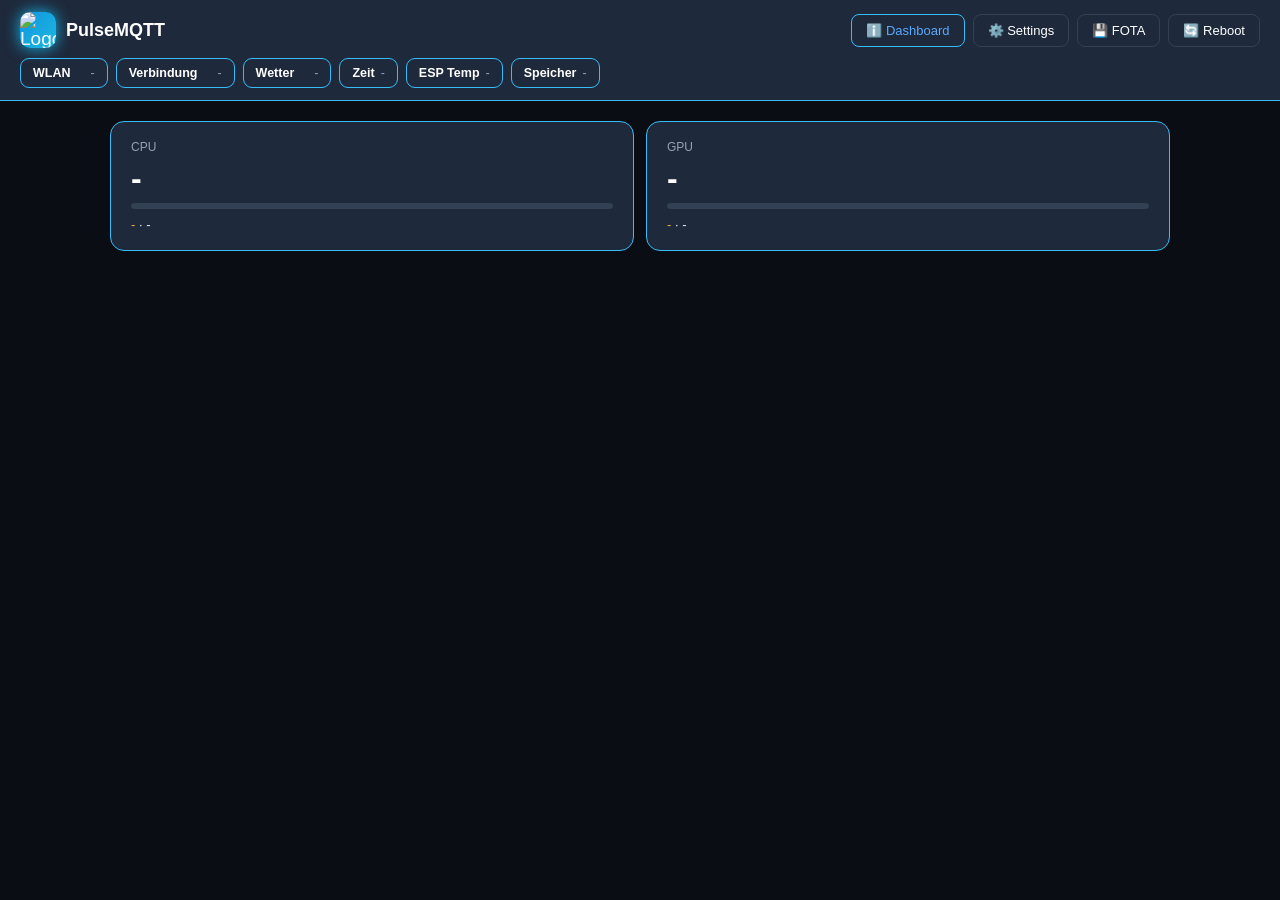
==== web/dashboard.html @ 6bf719a9 "Refactor code structure for improved readability and maintainability fixes #65" ====
<!doctype html>
<html lang="de">

<head>
  <meta charset="utf-8">
  <meta name="viewport" content="width=device-width, initial-scale=1">
  <link rel="icon" href="/favicon.svg">
  <title>PulseMQTT</title>
  <style>
    :root {
      --bg: #0A0E14;
      --cardcolor: #1E293B;
      --line: #38BDF8;
      --fontcolor: #FFFFFF;
      --amber: #e3b341;
      --red: #f0616d;
      --blue: #5aa9ff;
      --muted: #94A3B8;
      --green: #2ecc71;
      --accent: #1096E0;
      --accent2: #1DB7E0;
      --dim: var(--muted);
    }

    * {
      box-sizing: border-box;
    }

    body {
      margin: 0;
      background: var(--bg);
      color: var(--fontcolor);
      font-family: -apple-system, Segoe UI, Roboto, Arial, sans-serif;
      font-size: 14px;
    }

    header {
      padding: 12px 20px;
      position: sticky;
      top: 0;
      z-index: 5;
      background: #1e293b;
      backdrop-filter: blur(10px);
      border-bottom: 1px solid var(--line);
    }

    .htop {
      display: flex;
      align-items: center;
      gap: 10px;
      margin-bottom: 10px;
    }

    .logo img {
      width: 36px;
      height: 36px;
      border-radius: 10px;
      display: grid;
      place-items: center;
      font-size: 19px;
      background: linear-gradient(135deg, var(--accent), var(--accent2));
      box-shadow: 0 0 15px #15B4E5;
    }

    header h1 {
      font-size: 18px;
      margin: 0;
    }

    nav {
      display: flex;
      gap: 8px;
    }

    nav button,
    .btn {
      background: var(--cardcolor);
      border: 1px solid #334155;
      color: var(--fontcolor);
      border-radius: 8px;
      padding: 8px 14px;
      cursor: pointer;
      font-size: 13px;
    }

    nav button.active {
      border-color: var(--line);
      color: var(--blue);
    }

    .spacer {
      flex: 1;
    }

    .btn.primary {
      background: var(--blue);
      color: #04121f;
      border-color: var(--blue);
      font-weight: 600;
    }

    .btn.danger {
      background: transparent;
      color: var(--red);
      border-color: var(--red);
    }

    main {
      padding: 20px;
      max-width: 1100px;
      margin: 0 auto;
    }

    .tab {
      display: none;
    }

    .tab.active {
      display: block;
    }

    .card {
      background: var(--cardcolor);
      border: 1px solid var(--line);
      border-radius: 14px;
      padding: 18px 20px;
    }

    .grid {
      display: grid;
      gap: 12px;
    }

    .grid-hw {
      grid-template-columns: repeat(auto-fit, minmax(220px, 1fr));
    }

    .grid-settings {
      grid-template-columns: repeat(auto-fit, minmax(320px, 1fr));
    }

    .info-bar {
      display: flex;
      flex-wrap: wrap;
      gap: 8px;
      margin-bottom: 0px;
    }

    .info-pill {
      background: var(--panel);
      border: 1px solid var(--line);
      border-radius: 9px;
      padding: 7px 12px;
      font-size: 12.5px;
      white-space: nowrap;
    }

    .info-pill .label {
      font-weight: 600;
      margin-right: 6px;
    }

    .info-pill .value {
      color: var(--muted);
    }

    .dot {
      display: inline-block;
      width: 8px;
      height: 8px;
      border-radius: 50%;
      margin-right: 6px
    }

    .on {
      background: var(--green);
      box-shadow: 0 0 8px var(--green);
    }

    .off {
      background: var(--red)
    }

    .idle {
      background: var(--dim)
    }

    .hw-card .title {
      color: var(--muted);
      font-size: 12px;
      text-transform: uppercase;
    }

    .hw-card .val {
      font-size: 32px;
      font-weight: 600;
      margin: 6px 0;
    }

    .hw-card .bar-track {
      background: #334155;
      border-radius: 4px;
      height: 6px;
      overflow: hidden;
    }

    .hw-card .bar-fill {
      background: var(--blue);
      height: 100%;
      width: 0%;
      transition: width .3s;
    }

    .hw-card .sub {
      margin-top: 8px;
      color: #E2E8F0;
      font-size: 13px;
    }

    .hw-card .sub .amber {
      color: var(--amber);
    }

    .settings-section h3 {
      margin-top: 0;
      font-size: 14px;
      color: var(--blue);
    }

    .field {
      margin-bottom: 10px;
    }

    .field label {
      display: block;
      font-size: 12px;
      color: var(--muted);
      margin-bottom: 4px;
    }

    .field input,
    .field select {
      width: 100%;
      background: #0f172a;
      border: 1px solid #334155;
      color: var(--fontcolor);
      border-radius: 6px;
      padding: 8px 10px;
      font-size: 13px;
    }

    .field input[type="range"] {
      padding: 0;
      accent-color: var(--blue);
    }

    .field input[type="color"] {
      padding: 3px;
      height: 38px;
      cursor: pointer;
    }

    /* Häkchen rechtsbündig: Label-Text links, Checkbox an den rechten Rand der Zeile */
    .field label:has(input[type="checkbox"]) {
      display: flex;
      align-items: center;
      justify-content: space-between;
      cursor: pointer;
    }

    .field input[type="checkbox"] {
      width: auto;
      margin: 0;
    }

    .row {
      display: flex;
      gap: 10px;
    }

    .row .field {
      flex: 1;
    }

    .actions {
      margin-top: 12px;
      display: flex;
      gap: 8px;
      flex-wrap: wrap;
    }

    .status-line {
      font-size: 12px;
      color: var(--muted);
      margin-bottom: 10px;
    }

    #toast {
      position: fixed;
      bottom: 20px;
      left: 50%;
      transform: translateX(-50%);
      background: var(--cardcolor);
      border: 1px solid var(--line);
      padding: 10px 18px;
      border-radius: 8px;
      display: none;
    }

    .editor-palette, .editor-mode-switch, .editor-presets {
      display: flex;
      gap: 8px;
      margin-bottom: 12px;
      flex-wrap: wrap;
    }

    .editor-layout {
      display: flex;
      gap: 16px;
      flex-wrap: wrap;
      align-items: flex-start;
    }

    #editorCanvas {
      position: relative;
      background: #000;
      border: 2px dashed var(--line);
      border-radius: 12px;
      overflow: hidden;
      touch-action: none;
      flex-shrink: 0;
    }

    .ed-widget {
      position: absolute;
      background: rgba(56, 189, 248, .15);
      border: 1px solid var(--blue);
      border-radius: 4px;
      color: #fff;
      font-size: 10px;
      overflow: hidden;
      cursor: move;
      display: flex;
      align-items: center;
      justify-content: center;
      padding: 2px;
      text-align: center;
      user-select: none;
    }

    .ed-widget.selected {
      border-color: var(--amber);
      box-shadow: 0 0 6px var(--amber);
    }

    .editor-props {
      min-width: 240px;
      flex: 1;
    }
  </style>
</head>

<body>

  <header>
    <div class="htop">
      <div class="logo"><img src="/favicon.svg" alt="Logo"></div>
      <h1>PulseMQTT</h1>
      <div class="spacer"></div>
      <nav>
        <button data-tab="dashboard" class="active">ℹ️ Dashboard</button>
        <button data-tab="settings">⚙️ Settings</button>
        <button data-tab="fota">💾 FOTA</button>
        <button data-tab="editor" id="navEditor" style="display:none">🎨 Editor</button>
        <button id="btnReboot" class="btn">🔄 Reboot</button>
      </nav>
    </div>
      <div class="info-bar" id="infoBar">
        <div class="info-pill">
          <span class="label">WLAN</span><span class="dot" id="wifiDot"></span><span class="value" id="wifiVal">-</span>
        </div>
        <div class="info-pill">
          <span class="label" id="connLabel">Verbindung</span><span class="dot" id="connDot"></span><span class="value" id="connVal">-</span>
        </div>
        <div class="info-pill">
          <span class="label">Wetter</span><span class="dot" id="weatherDot"></span><span class="value" id="weatherVal">-</span>
        </div>
        <div class="info-pill">
          <span class="label">Zeit</span><span class="value" id="timeVal">-</span>
        </div>
        <div class="info-pill" id="espTempPill">
          <span class="label">ESP Temp</span><span class="value" id="espTempVal">-</span>
        </div>
        <div class="info-pill">
          <span class="label">Speicher</span><span class="value" id="heapVal">-</span>
        </div>
      </div>
  </header>

  <main>

    <section id="tab-dashboard" class="tab active">
      <div class="grid grid-hw">
        <div class="card hw-card">
          <div class="title">CPU</div>
          <div class="val" id="cpuLoad">-</div>
          <div class="bar-track">
            <div class="bar-fill" id="cpuBar"></div>
          </div>
          <div class="sub"><span class="amber" id="cpuTemp">-</span> &middot; <span id="cpuPower">-</span></div>
        </div>
        <div class="card hw-card">
          <div class="title">GPU</div>
          <div class="val" id="gpuLoad">-</div>
          <div class="bar-track">
            <div class="bar-fill" id="gpuBar"></div>
          </div>
          <div class="sub"><span class="amber" id="gpuTemp">-</span> &middot; <span id="gpuPower">-</span></div>
        </div>
      </div>
    </section>

    <section id="tab-settings" class="tab">
      <div class="grid grid-settings">

        <div class="card settings-section">
          <h3>📶 WLAN</h3>
          <div class="status-line"><span class="dot" id="wmDot"></span><span id="wmStatus">-</span></div>
          <div class="field">
            <label>Netzwerk (Scan)</label>
            <select id="wifiScanList">
              <option value="">- scan -</option>
            </select>
          </div>
          <div class="field"><label>...oder SSID eingeben</label><input id="wifiSsid" placeholder="MyNetwork"></div>
          <div class="field"><label>Passwort</label><input id="wifiPass" type="password"></div>
          <div class="actions">
            <button class="btn primary" id="btnWifiScan">Scan</button>
            <button class="btn primary" id="btnWifiConnect">Verbinden &amp; speichern</button>
            <button class="btn" id="btnWifiAp">Setup-Portal (AP)</button>
          </div>
        </div>

        <div class="card settings-section">
          <h3>⚙️ MQTT</h3>
          <div class="row">
            <div class="field"><label>Server</label><input id="mqttHost"></div>
            <div class="field"><label>Port</label><input id="mqttPort" type="number"></div>
          </div>
          <div class="row">
            <div class="field"><label>Benutzer</label><input id="mqttUser"></div>
            <div class="field"><label>Passwort</label><input id="mqttPass" type="password"></div>
          </div>
          <div class="field"><label>Topic</label><input id="mqttTopic"></div>
          <div class="field">
            <label>Quelle</label>
            <select id="hwSource">
              <option value="0">MQTT</option>
              <option value="1">USB/Seriell</option>
            </select>
          </div>
          <div class="actions"><button class="btn primary" id="btnSaveMqtt">Speichern</button></div>
        </div>

        <div class="card settings-section">
          <h3>🕐 Zeit</h3>
          <div class="status-line"><span class="dot on"></span>Gerätezeit: <span id="deviceTime">-</span></div>
          <div class="field">
            <label>Zeitzone</label>
            <select id="tzsel" onchange="tzPick()">
              <option value="CET-1CEST,M3.5.0,M10.5.0/3">Europa – Berlin/Paris/Wien (CET/CEST)</option>
              <option value="GMT0BST,M3.5.0/1,M10.5.0">UK – London (GMT/BST)</option>
              <option value="WET0WEST,M3.5.0/1,M10.5.0">Portugal/Irland (WET/WEST)</option>
              <option value="EET-2EEST,M3.5.0/3,M10.5.0/4">Osteuropa – Athen/Helsinki (EET/EEST)</option>
              <option value="EST5EDT,M3.2.0,M11.1.0">USA – Eastern</option>
              <option value="CST6CDT,M3.2.0,M11.1.0">USA – Central</option>
              <option value="MST7MDT,M3.2.0,M11.1.0">USA – Mountain</option>
              <option value="PST8PDT,M3.2.0,M11.1.0">USA – Pacific</option>
              <option value="UTC0">UTC</option>
              <option value="">— custom / POSIX —</option>
            </select>
          </div>
          <div class="field"><label>POSIX TZ</label><input id="tz"></div>
          <div class="field"><label>NTP-Server</label><input id="ntpServer"></div>
          <div class="actions"><button class="btn primary" id="btnSaveTime">Speichern</button></div>
        </div>

        <div class="card settings-section">
          <h3>🌥️ Wetter</h3>
          <div class="field"><label>Aktiviert <input type="checkbox" id="weatherEnabled"></label></div>
          <div class="field">
            <label>OpenWeatherMap API-Key (<a href="https://openweathermap.org/api" target="_blank" rel="noopener">API-Key holen</a>)</label>
            <input id="weatherKey">
          </div>
          <div class="field"><label>Stadt</label><input id="weatherCity"></div>
          <div class="field">
            <label>Einheiten</label>
            <select id="weatherUnits">
              <option value="metric">Metrisch (&deg;C)</option>
              <option value="imperial">Imperial (&deg;F)</option>
            </select>
          </div>
          <div class="actions"><button class="btn primary" id="btnSaveWeather">Speichern</button></div>
        </div>

        <div class="card settings-section">
          <h3>🖥️ Anzeige</h3>
          <div class="field"><label>Board</label><input id="boardName" disabled></div>
          <div class="field" id="displayTypeField" style="display:none">
            <label>Anzeige-Typ</label>
            <select id="displayType">
              <option value="0">Kein Display (headless)</option>
              <option value="4">GC9A01 (rund, 240x240, SPI)</option>
              <option value="5">ILI9488 (320x480, SPI)</option>
              <option value="6">ST7796S (320x480, SPI)</option>
              <option value="7">SSD1309 (128x64, mono, I2C)</option>
              <option value="8">SH1106 (128x64, mono, I2C)</option>
            </select>
          </div>
          <div class="field" id="rotationField" style="display:none">
            <label>Rotation</label>
            <select id="rotation">
              <option value="0">0&deg;</option>
              <option value="1">90&deg;</option>
              <option value="2">180&deg;</option>
              <option value="3">270&deg;</option>
            </select>
          </div>
          <div class="field">
            <label>Helligkeit (<span id="brightVal">-</span>) <span id="brightUnsupported" style="display:none;color:var(--red)">- kein PWM-Pin auf diesem Board</span></label>
            <input id="brightness" type="range" min="0" max="255">
          </div>
          <div class="field">
            <label>Sprache</label>
            <select id="language">
              <option value="de">Deutsch</option>
              <option value="en">English</option>
            </select>
          </div>
          <div class="row" id="arcColorField" style="display:none">
            <div class="field"><label>CPU Color</label><input id="cpuArcColor" type="color"></div>
            <div class="field"><label>GPU Color</label><input id="gpuArcColor" type="color"></div>
          </div>
          <div class="field" id="standbyTimeoutField" style="display:none">
            <label>Standby / Screensaver nach (Sekunden ohne Signal)</label>
            <input id="standbyTimeout" type="number" min="5" max="3600">
          </div>
          <div class="actions"><button class="btn primary" id="btnSaveDisplay">Speichern</button></div>
        </div>

        <div class="card settings-section" id="pinOverridesCard" style="display:none">
          <h3>🔌 Pins</h3>
          <div class="status-line">Leer = eingebauter Standard des gewaehlten Anzeige-Typs. -1 = Pin bewusst nicht verdrahtet/nicht verwendet.</div>
          <div class="field"><label>MOSI</label><input id="pinMosi" type="number" min="-1" max="48"></div>
          <div class="field"><label>MISO</label><input id="pinMiso" type="number" min="-1" max="48"></div>
          <div class="field"><label>SCLK</label><input id="pinSclk" type="number" min="-1" max="48"></div>
          <div class="field"><label>CS</label><input id="pinCs" type="number" min="-1" max="48"></div>
          <div class="field"><label>DC</label><input id="pinDc" type="number" min="-1" max="48"></div>
          <div class="field"><label>RST</label><input id="pinRst" type="number" min="-1" max="48"></div>
          <div class="field"><label>BL (Backlight)</label><input id="pinBl" type="number" min="-1" max="48"></div>
          <div class="actions"><button class="btn primary" id="btnSavePins">Speichern</button></div>
        </div>

        <div class="card settings-section" id="pinOverridesI2cCard" style="display:none">
          <h3>🔌 Pins (I2C)</h3>
          <div class="status-line">Leer = eingebauter Standard (SDA 8 / SCL 9). -1 = Pin bewusst nicht verdrahtet/nicht verwendet.</div>
          <div class="field"><label>SDA</label><input id="pinSda" type="number" min="-1" max="48"></div>
          <div class="field"><label>SCL</label><input id="pinScl" type="number" min="-1" max="48"></div>
          <div class="field"><label>RST</label><input id="pinI2cRst" type="number" min="-1" max="48"></div>
          <div class="field"><label>I2C-Adresse (Hex, z.B. 3C)</label><input id="pinI2cAddr" type="text" maxlength="2"></div>
          <div class="status-line">Bild zeigt etwas an, wirkt aber horizontal verschoben/verzerrt? Dann statt SSD1309 den Anzeige-Typ "SH1106" waehlen (oben) - viele als "SSD1306-kompatibel" verkaufte Panels (z.B. GME12864-77/SSD1315) brauchen den internen 2px-Versatz, den echtes SSD1306/SSD1309 nicht hat.</div>
          <div class="actions"><button class="btn primary" id="btnSavePinsI2c">Speichern</button></div>
        </div>

      </div>
    </section>

    <section id="tab-fota" class="tab">
      <div class="card" style="max-width:520px">
        <h3 style="margin-top:0;color:var(--blue)">⬆ Firmware</h3>
        <div class="status-line">
          Aktuell: <span id="fwVersion">-</span> (<span id="fwBoard">-</span>)<br>
          Freier Speicher: <span id="fwHeap">-</span> &middot; Laufzeit: <span id="fwUptime">-</span>
        </div>

        <div class="actions" style="margin:12px 0">
          <button class="btn" id="btnFotaCheck">Auf Updates prüfen</button>
        </div>
        <div id="fotaCheckStatus" class="status-line" style="display:none;margin-bottom:12px"></div>
        <div id="fotaUpdateBanner" style="display:none;margin-bottom:16px;padding:12px;border:1px solid var(--green);border-radius:8px;background:rgba(46,204,113,.1)">
          <div style="font-weight:600;color:var(--green)">⬆ Update verfügbar: v<span id="fotaLatestVersion">-</span></div>
          <div class="status-line" style="margin:4px 0 10px">Aktuell: <span id="fotaCurrentVersion">-</span></div>
          <button class="btn primary" id="btnFotaUpdate" style="width:100%">Jetzt aktualisieren</button>
        </div>

        <div class="field">
          <label>Manuell flashen (.bin dieses Boards)</label>
          <input type="file" id="otaFile" accept=".bin">
        </div>
        <div class="actions">
          <button class="btn primary" id="btnOta">Flashen &amp; neustart</button>
        </div>
        <div id="otaProgress" style="margin-top:10px;font-size:12px;color:var(--muted)"></div>

        <hr style="border-color:#334155;margin:20px 0">
        <div class="status-line">Werkseinstellungen: L&ouml;scht WLAN, MQTT und alle Einstellungen, dann Neustart ins Setup-Portal.</div>
        <div class="actions"><button class="btn danger" id="btnFactoryReset">Auf Werkseinstellungen zur&uuml;cksetzen</button></div>
      </div>
    </section>

    <section id="tab-editor" class="tab">
      <div class="card" style="margin-bottom:16px">
        <h3 style="margin-top:0;color:var(--blue)">🎨 Dashboard-Editor</h3>
        <div class="status-line" id="editorIntro">Widget aus der Palette hinzufügen, auf der Fläche verschieben, rechts Eigenschaften anpassen, dann speichern.</div>
        <div class="editor-mode-switch" id="editorModeSwitch" style="display:none;margin-bottom:10px">
          <button class="btn" data-mode="dashboard">Dashboard-Layout</button>
          <button class="btn" data-mode="standby">Standby-Layout</button>
        </div>
        <div class="editor-presets" id="editorPresets" style="display:none;margin-bottom:10px">
          <button class="btn" id="btnPresetClockDateDay">Vorlage: Uhr + Datum + Tag</button>
          <button class="btn" id="btnPresetClockDateWeather">Vorlage: Uhr + Datum + Wetter</button>
          <button class="btn" id="btnPresetWeatherFull">Vorlage: Wetter (Vollbild)</button>
        </div>
        <div class="editor-palette" id="editorPalette"></div>
      </div>
      <div class="editor-layout">
        <div id="editorCanvas"></div>
        <div class="card editor-props" id="editorProps">
          <div class="status-line">Kein Widget ausgewählt</div>
        </div>
      </div>
      <div class="actions" style="margin-top:16px">
        <button class="btn primary" id="btnEditorSave">Speichern &amp; anwenden</button>
        <button class="btn" id="btnEditorReset">Auf Grundlayout zurücksetzen</button>
        <button class="btn danger" id="btnEditorClear">Alles entfernen</button>
      </div>
    </section>

  </main>

  <div id="toast"></div>

  <script>
    const $ = (id) => document.getElementById(id);
    let s_statusDeviceW = 240, s_statusDeviceH = 240; // Fallback bis der erste /api/status-Poll da ist

    function toast(msg) {
      const t = $('toast');
      t.textContent = msg;
      t.style.display = 'block';
      clearTimeout(toast._h);
      toast._h = setTimeout(() => t.style.display = 'none', 3000);
    }

    async function api(path, opts) {
      // cache:'no-store' fuer alle API-Aufrufe - jede Antwort hier ist
      // dynamisch, ein vom Browser zwischengespeichertes GET (z.B. fuer
      // /api/layout/default) zeigte sonst veraltete Werte statt der
      // aktuellen Server-Antwort.
      const res = await fetch(path, { cache: 'no-store', ...opts });
      if (!res.ok) throw new Error(await res.text());
      const ct = res.headers.get('content-type') || '';
      return ct.includes('json') ? res.json() : res.text();
    }

    // --- Tabs ---
    // Direkt per URL erreichbar (/, /settings, /fota) statt nur client-seitig
    // per data-tab umzuschalten - der Server liefert fuer alle drei Pfade
    // dieselbe Seite (siehe web_portal.cpp::handleDashboard), hier wird beim
    // Laden bzw. bei Browser-Vor/Zurueck anhand von location.pathname
    // entschieden, welcher Tab aktiv ist.
    function tabFromPath(path) {
      const p = path.replace(/^\/+|\/+$/g, '');
      return (p === 'settings' || p === 'fota' || p === 'editor') ? p : 'dashboard';
    }

    async function activateTab(tab, pushUrl) {
      document.querySelectorAll('nav button[data-tab]').forEach(b => b.classList.toggle('active', b.dataset.tab === tab));
      document.querySelectorAll('.tab').forEach(t => t.classList.toggle('active', t.id === 'tab-' + tab));
      if (tab === 'settings') loadConfig();
      if (tab === 'editor') {
        // loadConfig() befuellt s_displayMono/s_displayRound (siehe dort) -
        // MUSS vor editorInit() durchgelaufen sein, sonst zeigt die Palette
        // beim allerersten Editor-Besuch (ohne vorherigen Settings-Tab-
        // Aufruf) faelschlich die Karten-Typen statt der Mono-Typen.
        await loadConfig();
        editorInit(s_statusDeviceW, s_statusDeviceH);
        editorLoad();
      }
      if (pushUrl) history.pushState({ tab }, '', tab === 'dashboard' ? '/' : '/' + tab);
    }

    document.querySelectorAll('nav button[data-tab]').forEach(btn => {
      btn.addEventListener('click', () => activateTab(btn.dataset.tab, true));
    });

    window.addEventListener('popstate', () => activateTab(tabFromPath(location.pathname), false));

    activateTab(tabFromPath(location.pathname), false);

    $('btnReboot').addEventListener('click', async () => {
      if (!confirm('Gerät wirklich neustarten?')) return;
      await api('/api/reboot', { method: 'POST' });
      toast('Neustart...');
    });

    // --- Dashboard polling ---
    function fmtUptime(s) {
      const d = Math.floor(s / 86400), h = Math.floor(s % 86400 / 3600), m = Math.floor(s % 3600 / 60);
      return `${d}d ${h}h ${m}m`;
    }

    async function refreshStatus() {
      let s;
      try { s = await api('/api/status'); } catch (e) { return; }

      $('wifiDot').className = 'dot ' + (s.wifi.connected ? 'on' : 'off');
      $('wifiVal').textContent = s.wifi.connected ? `${s.wifi.ssid} · ${s.wifi.ip} · ${s.wifi.rssi} dBm` : 'getrennt';

      // Settings-Tab "WLAN"-Karte: bewusst dieselbe Quelle (s.wifi, siehe
      // wifi_connected in wifi_provision.cpp::onWiFiEvent) statt des
      // WIFIMANAGER-eigenen /api/wifi/status - dessen Zustand bleibt im
      // Normalbetrieb (Verbindung ueber gespeicherte Zugangsdaten via
      // WiFi.begin(), siehe wifi_provision_begin()) dauerhaft "getrennt",
      // weil s_wm dabei gar nicht erst zum Einsatz kommt (nur im Captive-
      // Portal-Fallback aktiv).
      $('wmDot').className = 'dot ' + (s.wifi.connected ? 'on' : 'off');
      $('wmStatus').textContent = s.wifi.connected ? `Verbunden · ${s.wifi.ip}` : 'Getrennt';

      if (s.source === 'mqtt') {
        $('connLabel').textContent = 'MQTT';
        $('connDot').className = 'dot ' + (s.mqtt.connected ? 'on' : 'off');
        $('connVal').textContent = `${s.mqtt.host}:${s.mqtt.port} · ${s.mqtt.rx_count} Ticks`;
      } else {
        $('connLabel').textContent = 'USB';
        $('connDot').className = 'dot ' + (s.usb.connected ? 'on' : 'off');
        $('connVal').textContent = (s.usb.connected ? 'verbunden' : 'getrennt') + ` · ${s.usb.rx_count} Ticks`;
      }

      $('weatherDot').className = 'dot ' + (s.weather.connected ? 'on' : 'off');
      $('weatherVal').textContent = s.weather.connected ? 'verbunden' : 'kein Empfang';

      $('timeVal').textContent = s.time.iso ? s.time.iso.replace('T', ' ') : '-';
      const deviceTimeEl = $('deviceTime');
      if (deviceTimeEl) deviceTimeEl.textContent = s.time.iso ? s.time.iso.replace('T', ' ') : '-';
      // Klassischer ESP32 (CYD) hat keinen internen Temp-Sensor - Pill dann
      // komplett ausblenden statt "n/a" anzuzeigen (siehe web_portal.cpp).
      $('espTempPill').style.display = (s.esp.temp_c === null) ? 'none' : '';
      if (s.esp.temp_c !== null) $('espTempVal').textContent = s.esp.temp_c.toFixed(1) + ' °C';
      $('heapVal').textContent = (s.esp.free_heap / 1024).toFixed(0) + ' KB';

      $('fwVersion').textContent = s.esp.fw_version;
      $('fwBoard').textContent = s.esp.board_name;
      $('fwHeap').textContent = (s.esp.free_heap / 1024).toFixed(0) + ' KB';
      $('fwUptime').textContent = fmtUptime(s.esp.uptime_s);

      // Dashboard-Editor nicht auf runden Displays (GC9A01) - Nav-Button
      // sonst ausgeblendet, siehe display_layout.h.
      if (s.display && s.display.layout_editor) {
        $('navEditor').style.display = '';
        s_statusDeviceW = s.display.w;
        s_statusDeviceH = s.display.h;
      } else {
        $('navEditor').style.display = 'none';
      }
    }

    async function refreshHw() {
      let h;
      try { h = await api('/api/hwdata'); } catch (e) { return; }

      $('cpuLoad').textContent = h.cpu.load.toFixed(0) + '%';
      $('cpuBar').style.width = Math.min(100, h.cpu.load) + '%';
      $('cpuTemp').textContent = h.cpu.temp.toFixed(0) + '°C';
      $('cpuPower').textContent = h.cpu.power.toFixed(0) + 'W';

      $('gpuLoad').textContent = h.gpu.load.toFixed(0) + '%';
      $('gpuBar').style.width = Math.min(100, h.gpu.load) + '%';
      $('gpuTemp').textContent = h.gpu.temp.toFixed(0) + '°C';
      $('gpuPower').textContent = h.gpu.power.toFixed(0) + 'W';
    }

    // 5s statt vormals 2s: jeder Poll ist ein HTTP-Request, den
    // ESPAsyncWebServer/AsyncTCP auf dem ESP32 mit eigenen Allocations
    // bedient - bei dauerhaft offenem Dashboard-Tab ueber viele Minuten ein
    // moeglicher Beitrag zur Heap-Fragmentierung, die den Wetter-HTTPS-
    // Handshake sporadisch scheitern laesst (siehe weather_service.cpp).
    // Reduziert die Request-Rate um 60%, ohne die Live-Ansicht spuerbar
    // traeger zu machen.
    setInterval(refreshStatus, 5000);
    setInterval(refreshHw, 5000);
    refreshStatus();
    refreshHw();

    // --- Settings: general config ---
    // true, wenn das Board den Displaytyp erst zur Laufzeit waehlt (siehe
    // web_portal.cpp::handleGetConfig) - steuert, ob der "Anzeige-Typ"-
    // Picker unten ueberhaupt sichtbar ist.
    let s_dynamicDisplay = false;
    // true, wenn das aktuell aktive Display rund ist (siehe display_layout.h
    // displayIsRound()) - steuert, ob die Arc-Farbfelder sichtbar sind.
    let s_displayRound = false;
    // true, wenn das aktuell aktive Display monochrom ist (SSD1309 ODER
    // SH1106, siehe display_layout.h displayIsMono()) - wie s_displayRound,
    // aber ohne Arc-Farben (das Mono-Dashboard ist rein schwarz/weiss, siehe
    // die mono_*-Widgets in display_layout.cpp) und mit eigener I2C-Pin-Karte
    // statt der SPI-Karte.
    let s_displayMono = false;
    // "full"/"flip"/"none" (siehe web_portal.cpp) - steuert, welche
    // Rotation-Optionen das Feld anbietet bzw. ob es ueberhaupt sichtbar ist.
    let s_rotationMode = 'none';
    // display_type-Werte der I2C-Mono-Optionen oben (<option value="7"/"8">) -
    // als Konstanten statt Magic Numbers an jeder Vergleichsstelle unten.
    const SSD1309_TYPE = 7;
    const SH1106_TYPE = 8;
    // Eingebaute Default-Pins je Displaytyp (siehe web_portal.cpp::handleGetConfig
    // "display_defaults"/"display_defaults_i2c"), Schluessel = display_type-Wert
    // als String.
    let s_displayDefaults = {};
    let s_displayDefaultsI2c = {};

    // Zeigt die Defaults des aktuell gewaehlten Displaytyps als Platzhalter in
    // den (leeren) Pin-Feldern - der Wert bleibt leer (= kein Override), der
    // Nutzer sieht aber sofort, welcher Pin tatsaechlich verwendet wird.
    function updatePinPlaceholders() {
      const isI2c = $('displayType').value == SSD1309_TYPE || $('displayType').value == SH1106_TYPE;
      $('pinOverridesCard').style.display = (s_dynamicDisplay && !isI2c) ? '' : 'none';
      $('pinOverridesI2cCard').style.display = (s_dynamicDisplay && isI2c) ? '' : 'none';

      const d = s_displayDefaults[$('displayType').value] || {};
      const map = { pinMosi: 'mosi', pinMiso: 'miso', pinSclk: 'sclk', pinCs: 'cs', pinDc: 'dc', pinRst: 'rst', pinBl: 'bl' };
      for (const [id, key] of Object.entries(map)) {
        $(id).placeholder = d[key] !== undefined ? String(d[key]) : '';
      }

      const dI2c = s_displayDefaultsI2c[$('displayType').value] || {};
      const mapI2c = { pinSda: 'sda', pinScl: 'scl', pinI2cRst: 'rst' };
      for (const [id, key] of Object.entries(mapI2c)) {
        $(id).placeholder = dI2c[key] !== undefined ? String(dI2c[key]) : '';
      }
      $('pinI2cAddr').placeholder = dI2c.addr !== undefined ? dI2c.addr.toString(16).toUpperCase() : '';
    }
    // Anzeige-Typ gewechselt (noch nicht gespeichert) -> Platzhalter der
    // Pin-Felder sofort auf den Default des neu gewaehlten Typs umstellen,
    // UND je nach Typ zwischen SPI- und I2C-Pin-Karte umschalten.
    $('displayType').addEventListener('change', updatePinPlaceholders);

    async function loadConfig() {
      let c;
      try { c = await api('/api/config'); } catch (e) { return; }
      $('mqttHost').value = c.mqtt_host;
      $('mqttPort').value = c.mqtt_port;
      $('mqttUser').value = c.mqtt_user;
      $('mqttPass').value = '';
      $('mqttTopic').value = c.mqtt_topic;
      $('hwSource').value = c.hw_source;
      $('tz').value = c.tz;
      // Dropdown auf den passenden Preset stellen, falls tz einem bekannten
      // Wert entspricht - sonst auf "custom / POSIX" (leerer value).
      const tzsel = $('tzsel');
      const hasPreset = Array.from(tzsel.options).some(o => o.value === c.tz);
      tzsel.value = hasPreset ? c.tz : '';
      $('ntpServer').value = c.ntp_server;
      $('weatherEnabled').checked = c.weather_enabled;
      $('weatherKey').value = c.weather_api_key;
      $('weatherCity').value = c.weather_city;
      $('weatherUnits').value = c.weather_units;
      $('boardName').value = c.board_name;
      s_dynamicDisplay = !!c.dynamic_display;
      $('displayTypeField').style.display = s_dynamicDisplay ? '' : 'none';
      if (s_dynamicDisplay) $('displayType').value = c.display_type;
      if (s_dynamicDisplay && c.pin_overrides) {
        const po = c.pin_overrides;
        $('pinMosi').value = po.mosi ?? '';
        $('pinMiso').value = po.miso ?? '';
        $('pinSclk').value = po.sclk ?? '';
        $('pinCs').value   = po.cs   ?? '';
        $('pinDc').value   = po.dc   ?? '';
        $('pinRst').value  = po.rst  ?? '';
        $('pinBl').value   = po.bl   ?? '';
      }
      if (s_dynamicDisplay && c.pin_overrides_i2c) {
        const poi = c.pin_overrides_i2c;
        $('pinSda').value    = poi.sda ?? '';
        $('pinScl').value    = poi.scl ?? '';
        $('pinI2cRst').value = poi.rst ?? '';
        // Adresse kommt als Dezimalzahl vom Backend (siehe web_portal.cpp),
        // im Feld aber hex (Konvention bei I2C-Adressen, z.B. "3C" statt "60").
        $('pinI2cAddr').value = (poi.addr !== null && poi.addr !== undefined) ? poi.addr.toString(16).toUpperCase() : '';
      }
      s_displayDefaults = c.display_defaults || {};
      s_displayDefaultsI2c = c.display_defaults_i2c || {};
      // updatePinPlaceholders() blendet SPI-/I2C-Pin-Karte je nach Typ ein/aus
      // (auch bei !s_dynamicDisplay - dann blendet es beide aus) - deshalb
      // immer aufrufen statt wie die Pin-Werte oben auf s_dynamicDisplay zu
      // gaten.
      updatePinPlaceholders();
      // rotation_mode (siehe web_portal.cpp): manche Boards vertragen nur
      // einen 180-Grad-Flip (Touch/RGB-Panel/Mono-GDDRAM lassen keinen
      // Breite-Hoehe-Tausch bei 90/270 zu, siehe cyd_2432s028r.h) oder gar
      // keine Rotation.
      s_rotationMode = c.rotation_mode || 'none';
      $('rotationField').style.display = (s_rotationMode === 'none') ? 'none' : '';
      const rotSel = $('rotation');
      rotSel.querySelectorAll('option[value="1"], option[value="3"]').forEach(o => {
        o.style.display = (s_rotationMode === 'full') ? '' : 'none';
      });
      rotSel.querySelector('option[value="0"]').textContent = (s_rotationMode === 'flip') ? '0° (normal)' : '0°';
      rotSel.querySelector('option[value="2"]').textContent = (s_rotationMode === 'flip') ? '180° (gespiegelt)' : '180°';
      if (s_rotationMode === 'flip') {
        rotSel.value = (c.rotation === 2 || c.rotation === 3) ? '2' : '0';
      } else {
        rotSel.value = c.rotation;
      }
      $('brightness').value = c.brightness;
      $('brightVal').textContent = c.brightness;
      $('brightness').disabled = !c.has_backlight_pwm;
      $('brightUnsupported').style.display = c.has_backlight_pwm ? 'none' : 'inline';
      $('language').value = c.language;
      s_displayRound = !!c.display_round;
      s_displayMono = !!c.display_mono;
      // CPU-/GPU-Farben faerben sowohl die Ringe des runden Displays
      // (display_round.cpp) als auch Balken+Icons der CPU-/GPU-Karten im
      // rechteckigen Dashboard-Editor (display_layout.cpp) - beim Mono-
      // Dashboard gibt es dagegen keine Farbe, nur Schwarz/Weiss
      // (1bpp-Threshold, siehe Mono-Widget-Kommentar in display_layout.cpp),
      // und bei komplett headless (BOARD_GENERIC + DISPLAY_NONE) auch nichts
      // zu faerben.
      const showAccentColors = !s_dynamicDisplay || (c.display_type !== 0 && !s_displayMono);
      $('arcColorField').style.display = showAccentColors ? 'flex' : 'none';
      // Standby/Screensaver ist inzwischen ueberall implementiert, wo
      // ueberhaupt ein Display haengt: rund weiterhin fest in
      // display_round.cpp, Mono ueber die standby_widgets des Grundlayouts,
      // die eckigen Farbdisplays (CYD/JC8048W550/generische ILI9488 etc.)
      // seit wide_standby_weather (siehe display_layout.cpp) ueber den
      // Layout-Editor. Nur "kein
      // Display gewaehlt" (BOARD_GENERIC + DISPLAY_NONE) hat nichts, das
      // sich in Standby versetzen liesse.
      const hasDisplay = !s_dynamicDisplay || c.display_type !== 0;
      $('standbyTimeoutField').style.display = hasDisplay ? '' : 'none';
      if (showAccentColors) {
        $('cpuArcColor').value = c.cpu_arc_color;
        $('gpuArcColor').value = c.gpu_arc_color;
      }
      if (hasDisplay) {
        $('standbyTimeout').value = c.standby_timeout_s;
      }
    }

    // Preset gewaehlt -> POSIX-TZ-Feld uebernehmen. "custom / POSIX" (leerer
    // value) laesst das Feld unangetastet, damit man von einem Preset aus
    // manuell weiter anpassen kann.
    function tzPick() {
      const v = $('tzsel').value;
      if (v) $('tz').value = v;
    }

    // Helligkeit ist ein reiner GPIO/PWM-Write ohne Nebenwirkungen auf andere
    // Subsysteme (siehe web_portal.cpp::handlePostConfig) - wird sofort beim
    // Loslassen des Reglers angewendet, nicht erst nach "Speichern" + Neustart
    // wie der Rest der Anzeige-Sektion.
    $('brightness').addEventListener('input', () => $('brightVal').textContent = $('brightness').value);
    $('brightness').addEventListener('change', async () => {
      try {
        await api('/api/config', {
          method: 'POST', headers: { 'Content-Type': 'application/json' },
          body: JSON.stringify({ brightness: parseInt($('brightness').value, 10) }),
        });
        toast('Helligkeit angewendet');
      } catch (e) {
        toast('Fehler beim Anwenden');
      }
    });

    async function saveConfig(patch) {
      try {
        await api('/api/config', { method: 'POST', headers: { 'Content-Type': 'application/json' }, body: JSON.stringify(patch) });
        toast('Gespeichert - Neustart erforderlich');
      } catch (e) {
        toast('Fehler beim Speichern');
      }
    }

    $('btnSaveMqtt').addEventListener('click', () => saveConfig({
      mqtt_host: $('mqttHost').value,
      mqtt_port: parseInt($('mqttPort').value, 10),
      mqtt_user: $('mqttUser').value,
      mqtt_pass: $('mqttPass').value,
      mqtt_topic: $('mqttTopic').value,
      hw_source: parseInt($('hwSource').value, 10),
    }));

    $('btnSaveTime').addEventListener('click', () => saveConfig({
      tz: $('tz').value,
      ntp_server: $('ntpServer').value,
    }));

    $('btnSaveWeather').addEventListener('click', () => saveConfig({
      weather_enabled: $('weatherEnabled').checked,
      weather_api_key: $('weatherKey').value,
      weather_city: $('weatherCity').value,
      weather_units: $('weatherUnits').value,
    }));

    $('btnSaveDisplay').addEventListener('click', () => {
      const patch = {
        rotation: parseInt($('rotation').value, 10),
        language: $('language').value,
      };
      // Nur mitschicken, wenn der Picker sichtbar war - sonst wuerde ein
      // fest verdrahtetes Board (CYD, JC8048W550) bei jedem Speichern
      // stillschweigend auf display_type=0 zurueckgesetzt.
      if (s_dynamicDisplay) patch.display_type = parseInt($('displayType').value, 10);
      if ($('arcColorField').style.display !== 'none') {
        patch.cpu_arc_color = $('cpuArcColor').value;
        patch.gpu_arc_color = $('gpuArcColor').value;
      }
      if ($('standbyTimeoutField').style.display !== 'none') {
        patch.standby_timeout_s = parseInt($('standbyTimeout').value, 10);
      }
      saveConfig(patch);
    });

    // Leeres Feld = kein Override (PIN_UNSET), sonst die eingegebene Zahl -
    // auch -1 ("bewusst nicht verdrahtet") ist ein gueltiger echter Wert,
    // siehe web_portal.cpp::handleGetConfig.
    function pinVal(id) {
      const v = $(id).value.trim();
      return v === '' ? null : parseInt(v, 10);
    }
    $('btnSavePins').addEventListener('click', () => saveConfig({
      pin_overrides: {
        mosi: pinVal('pinMosi'),
        miso: pinVal('pinMiso'),
        sclk: pinVal('pinSclk'),
        cs:   pinVal('pinCs'),
        dc:   pinVal('pinDc'),
        rst:  pinVal('pinRst'),
        bl:   pinVal('pinBl'),
      },
    }));

    // I2C-Adresse kommt als Hex-String rein (Konvention bei I2C, z.B. "3C"),
    // geht aber als Dezimalzahl raus (siehe web_portal.cpp) - Basis 16 statt
    // 10 wie bei pinVal() oben, sonst identisch (leer = kein Override).
    function pinValHex(id) {
      const v = $(id).value.trim();
      return v === '' ? null : parseInt(v, 16);
    }
    $('btnSavePinsI2c').addEventListener('click', () => saveConfig({
      pin_overrides_i2c: {
        sda:  pinVal('pinSda'),
        scl:  pinVal('pinScl'),
        rst:  pinVal('pinI2cRst'),
        addr: pinValHex('pinI2cAddr'),
      },
    }));

    // --- Settings: WLAN (WiFiManager REST API) ---
    // /api/wifi/scan ist zweistufig: der erste Aufruf stoesst nur einen
    // asynchronen WiFi.scanNetworks() an und antwortet mit {"status":"scanning"}
    // (kein Array!) - erst ein spaeterer Aufruf liefert das fertige Ergebnis
    // als Array. Also pollen, bis ein Array zurueckkommt (Cooldown der Lib
    // ist 2s, daher hier mit etwas Abstand alle 2.5s erneut versuchen).
    function sleep(ms) { return new Promise(r => setTimeout(r, ms)); }

    $('btnWifiScan').addEventListener('click', async () => {
      const list = $('wifiScanList');
      list.innerHTML = '<option value="">Scanne...</option>';
      try {
        let nets = await api('/api/wifi/scan');
        for (let i = 0; i < 6 && !Array.isArray(nets); i++) {
          await sleep(2500);
          nets = await api('/api/wifi/scan');
        }
        list.innerHTML = '<option value="">- scan -</option>';
        if (!Array.isArray(nets)) {
          toast('Scan dauert ungewöhnlich lange');
          return;
        }
        nets.forEach(n => {
          const ssid = n.ssid || n.SSID || n;
          const opt = document.createElement('option');
          opt.value = ssid; opt.textContent = ssid;
          list.appendChild(opt);
        });
      } catch (e) {
        toast('Scan fehlgeschlagen');
      }
    });
    $('wifiScanList').addEventListener('change', () => {
      if ($('wifiScanList').value) $('wifiSsid').value = $('wifiScanList').value;
    });

    $('btnWifiConnect').addEventListener('click', async () => {
      const ssid = $('wifiSsid').value, pass = $('wifiPass').value;
      if (!ssid) { toast('SSID fehlt'); return; }
      try {
        await api('/api/wifi/add', {
          method: 'POST', headers: { 'Content-Type': 'application/json' },
          body: JSON.stringify({ ssid, password: pass }),
        });
        toast('Gespeichert - verbinde...');
      } catch (e) {
        toast('Fehler beim Verbinden');
      }
    });

    $('btnWifiAp').addEventListener('click', async () => {
      try {
        await api('/api/wifi/softap/start', { method: 'POST' });
        toast('Setup-AP gestartet');
      } catch (e) {
        toast('Fehler beim Start des Setup-Portals');
      }
    });

    // --- FOTA: GitHub-Release-Check ---
    // Rein manuell (Button-Klick) - kein automatischer/periodischer Check,
    // um das Geraet nicht unnoetig gegen GitHub telefonieren zu lassen
    // (siehe github_ota.h fuer die Begruendung, u.a. auch TLS-Handling).
    //
    // Auf Boards OHNE PSRAM (CYD, ESP32-C3) reicht der freie Heap fuer den
    // GitHub-TLS-Handshake im laufenden Betrieb nicht zuverlaessig (LVGLs
    // 48-KB-Pool, WiFiManager/AsyncWebServer, MQTT sind dann schon
    // reserviert) - live beobachtet als mbedtls X509/BIGNUM-Allokations-
    // fehler. Auf diesen Boards loesen POST /api/fota/check und
    // POST /api/fota/update deshalb nur noch einen Reboot aus (siehe
    // ota_boot_run_pending_action() in github_ota.cpp) und antworten
    // sofort mit {rebooting:true}; das eigentliche Ergebnis holt dieses
    // Skript erst danach ab, sobald das Geraet wieder antwortet. Auf
    // Boards MIT PSRAM (S3, JC8048W550) antworten dieselben Endpunkte
    // weiterhin sofort mit dem vollstaendigen Ergebnis (kein Reboot noetig)
    // - beide Faelle werden hier anhand von data.rebooting unterschieden,
    // kein separates Board-Flag noetig.
    async function waitUntilBackOnline(maxWaitMs) {
      const start = Date.now();
      while (Date.now() - start < maxWaitMs) {
        try {
          await api('/api/status');
          return true;
        } catch (e) {
          await new Promise(r => setTimeout(r, 1000));
        }
      }
      return false;
    }

    function renderFotaCheckResult(data) {
      if (!data.ok) {
        $('fotaCheckStatus').style.display = '';
        $('fotaCheckStatus').textContent = 'Fehler: ' + (data.error || 'unbekannt');
      } else if (data.has_result === false) {
        $('fotaCheckStatus').style.display = '';
        $('fotaCheckStatus').textContent = 'Kein Ergebnis erhalten - bitte erneut prüfen';
      } else if (data.update_available) {
        $('fotaCheckStatus').style.display = 'none';
        $('fotaCurrentVersion').textContent = data.current_version;
        $('fotaLatestVersion').textContent = data.latest_version;
        $('fotaUpdateBanner').style.display = '';
      } else {
        $('fotaCheckStatus').style.display = '';
        $('fotaCheckStatus').textContent = 'Aktuell (v' + data.current_version + ') - kein Update verfügbar (neueste Version: v' + data.latest_version + ')';
      }
    }

    $('btnFotaCheck').addEventListener('click', async () => {
      $('btnFotaCheck').disabled = true;
      $('fotaCheckStatus').style.display = '';
      $('fotaCheckStatus').textContent = 'Prüfe...';
      $('fotaUpdateBanner').style.display = 'none';

      let data;
      try {
        data = await api('/api/fota/check', { method: 'POST' });
      } catch (e) {
        // Boards ohne PSRAM: der sofortige Reboot reisst die Verbindung ab,
        // bevor die Antwort ankommt - wie rebooting:true behandeln.
        data = { rebooting: true };
      }

      if (!data.rebooting) {
        renderFotaCheckResult(data);
        $('btnFotaCheck').disabled = false;
        return;
      }

      $('fotaCheckStatus').textContent = 'Gerät startet für die Prüfung neu...';
      await new Promise(r => setTimeout(r, 3000));
      const back = await waitUntilBackOnline(30000);
      if (!back) {
        $('fotaCheckStatus').textContent = 'Gerät antwortet nach dem Neustart nicht (Timeout)';
        $('btnFotaCheck').disabled = false;
        return;
      }
      try {
        data = await api('/api/fota/check');
        renderFotaCheckResult(data);
      } catch (e) {
        $('fotaCheckStatus').textContent = 'Fehler beim Abrufen des Ergebnisses: ' + e.message;
      } finally {
        $('btnFotaCheck').disabled = false;
      }
    });

    $('btnFotaUpdate').addEventListener('click', async () => {
      if (!confirm('Neueste Firmware von GitHub laden, flashen und neustarten?')) return;
      $('btnFotaUpdate').disabled = true;
      $('btnFotaUpdate').textContent = 'Lädt & flasht...';
      const expectedVersion = $('fotaLatestVersion').textContent;

      const reset = () => {
        $('btnFotaUpdate').disabled = false;
        $('btnFotaUpdate').textContent = 'Jetzt aktualisieren';
      };

      let data;
      try {
        data = await api('/api/fota/update', { method: 'POST' });
      } catch (e) {
        data = { ok: true, rebooting: true };
      }
      if (!data.ok) {
        toast('Fehler: ' + (data.error || 'unbekannt'));
        reset();
        return;
      }

      if (!data.rebooting) {
        // Board mit PSRAM: Download+Flash laufen bereits im Hintergrund-Task
        // (github_ota_start_update()), Fortschritt per Polling wie bisher.
        // state: 0=idle, 1=laeuft, 2=erfolgreich (Geraet startet neu),
        // 3=Fehler (siehe GithubOtaState in github_ota.h).
        let pollFailCount = 0;
        const poll = async () => {
          let p;
          try {
            p = await api('/api/fota/progress');
            pollFailCount = 0;
          } catch (e) {
            // Erst nach mehreren Fehlversuchen IN FOLGE als "Geraet startet
            // neu" werten - ein einzelner Aussetzer kann auch nur ein
            // kurzer WLAN-Hakler sein, der Download laeuft davon
            // unbeeindruckt im Hintergrund-Task weiter.
            if (++pollFailCount >= 3) {
              toast('Firmware geflasht, Neustart...');
            } else {
              setTimeout(poll, 1000);
            }
            return;
          }
          if (p.state === 2) {
            toast('Firmware geflasht, Neustart...');
          } else if (p.state === 3) {
            toast('Fehler: ' + (p.error || 'unbekannt'));
            reset();
          } else {
            const pct = p.total ? Math.round(p.done / p.total * 100) : 0;
            $('btnFotaUpdate').textContent = p.total ? ('Lädt & flasht... ' + pct + '%') : 'Lädt & flasht...';
            setTimeout(poll, 1000);
          }
        };
        setTimeout(poll, 500);
        return;
      }

      // Board ohne PSRAM: Download+Flash passieren erst im naechsten Boot,
      // VOR dem Start des Webservers (siehe Kommentar oben) - waehrenddessen
      // ist /api/fota/progress NICHT erreichbar, anders als im PSRAM-Fall
      // oben. Erfolg wird stattdessen daran erkannt, dass /api/status nach
      // dem Reboot eine NEUE esp.fw_version meldet; bei einem Fehlschlag
      // faellt das Geraet auf die alte Firmware zurueck und
      // /api/fota/progress traegt den Fehler aus dem Boot-Versuch.
      $('btnFotaUpdate').textContent = 'Lädt, flasht, startet neu...';
      await new Promise(r => setTimeout(r, 5000));
      const back = await waitUntilBackOnline(90000);
      if (!back) {
        toast('Gerät antwortet nach dem Update-Versuch nicht (Timeout)');
        reset();
        return;
      }

      let status;
      try {
        status = await api('/api/status');
      } catch (e) {
        toast('Fehler beim Abrufen des Status nach dem Update');
        reset();
        return;
      }

      if (expectedVersion && status.esp && status.esp.fw_version === expectedVersion) {
        toast('Firmware erfolgreich auf v' + status.esp.fw_version + ' aktualisiert');
        setTimeout(() => location.reload(), 1500);
        return;
      }

      try {
        const p = await api('/api/fota/progress');
        if (p.state === 3 && p.error) {
          toast('Update fehlgeschlagen: ' + p.error);
        } else {
          toast('Update wurde nicht angewendet - bitte Status prüfen');
        }
      } catch (e) {
        toast('Update-Status konnte nicht ermittelt werden');
      }
      reset();
    });

    // --- FOTA ---
    $('btnOta').addEventListener('click', async () => {
      const file = $('otaFile').files[0];
      if (!file) { toast('Keine Datei gewählt'); return; }
      if (!confirm('Firmware jetzt flashen und neustarten?')) return;

      const form = new FormData();
      form.append('firmware', file);
      $('otaProgress').textContent = 'Lade hoch...';

      try {
        const xhr = new XMLHttpRequest();
        let uploadDone = false;
        xhr.open('POST', '/api/ota');
        // xhr.timeout laeuft ueber die GESAMTE Anfrage (Upload + Warten auf
        // Antwort), nicht nur die Wartezeit danach - 15s war deutlich zu
        // knapp fuer ein ~1.8MB-Firmwareimage, das der ESP32 gleichzeitig
        // mit laufendem LVGL/WiFi in den Flash schreiben muss (siehe
        // Update.write() in web_portal.cpp). Ein zu knapper Timeout brach
        // den Upload hier client-seitig ab, WAEHREND der Server noch mitten
        // im Transfer war - Update.begin() blieb dadurch serverseitig offen
        // und blockierte jeden weiteren Versuch ("already running", siehe
        // dortiger Kommentar). 120s reicht fuer Upload+Flash-Schreiben
        // grosszuegig, verhindert aber immer noch ein echtes Haengenbleiben.
        xhr.timeout = 120000;
        xhr.upload.onprogress = (e) => {
          if (e.lengthComputable) {
            const pct = Math.round(e.loaded / e.total * 100);
            $('otaProgress').textContent = 'Lade hoch... ' + pct + '%';
            if (pct >= 100) uploadDone = true;
          }
        };
        xhr.onload = () => {
          if (xhr.status === 200) {
            $('otaProgress').textContent = 'Erfolgreich - Gerät startet neu...';
            toast('Firmware geflasht, Neustart...');
            $('otaFile').value = '';
          } else {
            $('otaProgress').textContent = 'Fehler: ' + xhr.responseText;
          }
        };
        // Das ESP startet neu, sobald es geantwortet hat (siehe
        // web_portal.cpp handleOtaDone()) - die HTTP-Antwort erreicht den
        // Browser dabei haeufig nicht mehr rechtzeitig, bevor die Verbindung
        // gekappt wird. Ist der Upload bereits vollstaendig hochgeladen
        // (uploadDone), ist das der ERWARTETE Ablauf und kein Fehlschlag -
        // nur ein Abbruch VOR 100% ist ein echter Upload-Fehler.
        const handleDrop = () => {
          if (uploadDone) {
            $('otaProgress').textContent = 'Firmware geflasht - Gerät startet neu...';
            toast('Firmware geflasht, Neustart...');
            $('otaFile').value = '';
          } else {
            $('otaProgress').textContent = 'Upload fehlgeschlagen';
          }
        };
        xhr.onerror = handleDrop;
        xhr.ontimeout = handleDrop;
        xhr.send(form);
      } catch (e) {
        $('otaProgress').textContent = 'Fehler: ' + e.message;
      }
    });

    $('btnFactoryReset').addEventListener('click', async () => {
      if (!confirm('Wirklich alle Einstellungen löschen und neu starten?')) return;
      try {
        await api('/api/factory_reset', { method: 'POST' });
        toast('Werkseinstellungen wiederhergestellt - Neustart...');
      } catch (e) {
        toast('Fehler beim Zurücksetzen');
      }
    });

    // --- Dashboard-Editor ---
    // Bildet 1:1 auf das JSON ab, das die Firmware versteht (siehe
    // display_layout.cpp): {"version":1,"widgets":[{"id","type","x","y","w","h","props"}]}.
    // Skalierung ist reine Darstellungsgroesse im Browser (kleine Displays
    // wie 240x240 waeren 1:1 unbequem klein zum Klicken/Ziehen), dynamisch
    // berechnet damit auch grosse Displays (800x480) auf eine vernuenftige
    // Canvas-Groesse passen statt riesig zu werden.
    // Getrennte Breiten-/Hoehen-Obergrenze statt eines einzelnen Werts
    // geteilt durch max(w,h): bei einem einzelnen Wert gewinnt bei breiten
    // Displays (JC8048W550, 800x480) immer die Breite gegen die Grenze und
    // die resultierende Canvas-Hoehe schrumpft ueberproportional (480x288 -
    // wirkte "zu schmal"/kleiner als die CYD-Vorschau trotz 5x mehr Pixeln,
    // User-Feedback). Mit getrennten Grenzen je Achse bekommt jede
    // Seitenverhaeltnis-Form (breit/hoch/quadratisch) eine Canvas nahe der
    // tatsaechlich verfuegbaren Flaeche.
    const EDITOR_MAX_CANVAS_W = 640;
    const EDITOR_MAX_CANVAS_H = 480;
    let s_editorScale = 1.5;
    let s_editorW = 240, s_editorH = 240; // tatsaechliche Geraete-Aufloesung

    // Zwei getrennt editierbare Widget-Sets statt eines einzelnen Arrays -
    // "standby" ist nur auf Mono ueberhaupt sichtbar/nutzbar (siehe
    // editorRenderPalette()), auf allen anderen Displays bleibt es ein
    // leeres, nie angezeigtes Array. s_editorMode waehlt, welches Set
    // gerade auf der Canvas/im Props-Panel aktiv ist.
    let s_editorSets = { dashboard: [], standby: [] };
    let s_editorMode = 'dashboard';
    function activeWidgets() { return s_editorSets[s_editorMode]; }
    function setActiveWidgets(arr) { s_editorSets[s_editorMode] = arr; }

    let s_selectedId = null;
    let s_widgetCounter = 0;
    let s_dragId = null, s_dragOffX = 0, s_dragOffY = 0;
    // Feldnamen-Vorschlaege fuers mono_label_value-Key-Feld: die 6 festen
    // hw_info-Namen + alles, was der PC-Client gerade zusaetzlich sendet
    // (dyn_values, siehe hw_data.cpp) - befuellt beim Betreten des Editor-Tabs.
    let s_dynKeys = [];
    function newWidgetId() { return 'w' + (++s_widgetCounter) + '_' + Date.now(); }

    function editorInit(w, h) {
      s_editorW = w; s_editorH = h;
      // Kleine Displays (Mono, 128x64) bekommen einen hoeheren Zoom-Deckel
      // als die eckigen Farbdisplays - sonst waere die Canvas kaum noch
      // bedienbar (128x64 * 1.5 = 192x96 CSS-Px). Gleiche Pixelflaechen-
      // Heuristik wie is_big_display() in display_layout.cpp.
      const scaleCap = (w * h <= 100 * 100) ? 6 : 1.5;
      s_editorScale = Math.min(scaleCap, EDITOR_MAX_CANVAS_W / w, EDITOR_MAX_CANVAS_H / h);
      s_editorGridPx = (w * h <= 100 * 100) ? 1 : 5;
      const canvas = $('editorCanvas');
      canvas.style.width = (w * s_editorScale) + 'px';
      canvas.style.height = (h * s_editorScale) + 'px';
      editorRenderPalette();
    }

    const MONO_PALETTE = [
      ['mono_clock', '+ Uhr'],
      ['mono_date', '+ Datum'],
      ['mono_weekday', '+ Wochentag'],
      ['mono_weather_temp', '+ Wetter (Temp)'],
      ['mono_forecast', '+ Vorhersage'],
      ['mono_standby_weather', '+ Wetter (Vollbild)'],
      ['mono_standby_weather_wday', '+ Wetter (Vollbild, Wochentag)'],
      ['mono_cpu_stat', '+ CPU'],
      ['mono_gpu_stat', '+ GPU'],
      ['mono_cpu_card', '+ CPU (Karte)'],
      ['mono_gpu_card', '+ GPU (Karte)'],
      ['mono_line', '+ Linie'],
      ['mono_label_value', '+ Label - Wert'],
    ];
    const CARD_PALETTE = [
      ['datetime_card', '+ Datum/Uhrzeit'],
      ['weather_card', '+ Wetter'],
      ['cpu_card', '+ CPU'],
      ['gpu_card', '+ GPU'],
      ['cpu_card_flat', '+ CPU (flach)'],
      ['gpu_card_flat', '+ GPU (flach)'],
      ['chart_card', '+ Verlauf'],
      ['footer', '+ Footer'],
      ['wide_standby_weather', '+ Uhr/Wetter (Vollbild, Standby)'],
    ];

    // Palette ist kontextuell (Mono hat eigene kleine Widget-Typen), der
    // Dashboard/Standby-Modus-Umschalter dagegen nicht mehr: seit
    // wide_standby_weather (siehe display_layout.cpp) haben auch die
    // eckigen Farbdisplays (CYD/JC8048W550/generische ILI9488 etc.) ein
    // zweites, editierbares Standby-Set - nur rund (GC9A01) erreicht diesen
    // Tab ueberhaupt nicht (siehe s.display.layout_editor), fuer alles
    // andere hier ist der Umschalter also immer relevant.
    function editorRenderPalette() {
      const list = s_displayMono ? MONO_PALETTE : CARD_PALETTE;
      $('editorPalette').innerHTML = list.map(([type, label]) =>
        `<button class="btn" data-type="${type}">${label}</button>`).join('');
      $('editorIntro').textContent =
        'Widget aus der Palette hinzufügen, auf der Fläche verschieben, rechts Eigenschaften anpassen. Dashboard- und Standby-Layout sind getrennt editierbar (oben umschaltbar).';
      $('editorModeSwitch').style.display = '';
      document.querySelectorAll('#editorModeSwitch button[data-mode]')
        .forEach(b => b.classList.toggle('primary', b.dataset.mode === s_editorMode));
      editorUpdatePresetVisibility();
    }

    function editorUpdatePresetVisibility() {
      $('editorPresets').style.display = (s_displayMono && s_editorMode === 'standby') ? '' : 'none';
    }

    document.querySelectorAll('#editorModeSwitch button[data-mode]').forEach(btn => {
      btn.addEventListener('click', () => {
        s_editorMode = btn.dataset.mode;
        s_selectedId = null;
        document.querySelectorAll('#editorModeSwitch button[data-mode]')
          .forEach(b => b.classList.toggle('primary', b.dataset.mode === s_editorMode));
        editorUpdatePresetVisibility();
        editorRender();
        editorRenderProps();
      });
    });

    // Event-Delegation statt Einzel-Listener pro Button - die Palette wird
    // bei jedem Tab-Eintritt/Displaywechsel per innerHTML neu gerendert
    // (editorRenderPalette()), Einzel-Listener wuerden dabei verloren gehen.
    $('editorPalette').addEventListener('click', (e) => {
      const btn = e.target.closest('button[data-type]');
      if (btn) editorAddWidget(btn.dataset.type);
    });

    function editorWidgetLabel(w) {
      if (w.type === 'chart_card') {
        return w.type + ': ' + (w.props.source || 'cpu') + '/' + (w.props.metric || 'load');
      }
      if (w.type === 'mono_label_value') {
        return 'Label-Wert: ' + (w.props.label || w.props.key || '?');
      }
      if (w.type === 'mono_clock' && w.props.big) {
        return 'Uhr (groß)';
      }
      return w.type;
    }

    function editorRender() {
      const canvas = $('editorCanvas');
      canvas.querySelectorAll('.ed-widget').forEach(e => e.remove());
      activeWidgets().forEach(w => {
        const el = document.createElement('div');
        el.className = 'ed-widget' + (w.id === s_selectedId ? ' selected' : '');
        el.style.left = (w.x * s_editorScale) + 'px';
        el.style.top = (w.y * s_editorScale) + 'px';
        el.style.width = (w.w * s_editorScale) + 'px';
        el.style.height = (w.h * s_editorScale) + 'px';
        el.textContent = editorWidgetLabel(w);
        el.dataset.id = w.id;
        el.addEventListener('pointerdown', onEditorWidgetPointerDown);
        canvas.appendChild(el);
      });
    }

    function editorSelect(id) {
      s_selectedId = id;
      editorRender();
      editorRenderProps();
    }

    function onEditorWidgetPointerDown(e) {
      e.stopPropagation();
      const id = e.currentTarget.dataset.id;
      // Offset VOR editorSelect() greifen: editorSelect() -> editorRender()
      // entfernt alle .ed-widget-Nodes und baut sie neu auf, danach ist
      // e.currentTarget vom DOM abgehaengt und getBoundingClientRect()
      // liefert nur noch {0,0,0,0} - daraus resultierte der "springt immer
      // auf 0x0"-Bug beim Ziehen.
      const rect = e.currentTarget.getBoundingClientRect();
      s_dragOffX = e.clientX - rect.left;
      s_dragOffY = e.clientY - rect.top;
      s_dragId = id;
      editorSelect(id);
    }

    // 5px-Raster statt pixelgenauem Verschieben - leichter deckungsgleich
    // auszurichten als frei per Hand zu positionieren. Auf kleinen Displays
    // (Mono, 128x64) ist 5px aber zu grob (User-Feedback) - dieselbe
    // Pixelflaechen-Heuristik wie beim Zoom-Deckel in editorInit() schaltet
    // dort auf 1px (effektiv kein Snapping) um.
    let s_editorGridPx = 5;
    function snapToGrid(v) { return Math.round(v / s_editorGridPx) * s_editorGridPx; }

    $('editorCanvas').addEventListener('pointermove', (e) => {
      if (!s_dragId) return;
      const w = activeWidgets().find(w => w.id === s_dragId);
      if (!w) return;
      const canvasRect = $('editorCanvas').getBoundingClientRect();
      const x = (e.clientX - canvasRect.left - s_dragOffX) / s_editorScale;
      const y = (e.clientY - canvasRect.top - s_dragOffY) / s_editorScale;
      w.x = Math.max(0, Math.min(s_editorW - w.w, snapToGrid(x)));
      w.y = Math.max(0, Math.min(s_editorH - w.h, snapToGrid(y)));
      editorRender();
    });
    window.addEventListener('pointerup', () => { s_dragId = null; });

    // chart_card (Quelle/Messwert) und mono_label_value (Key/Label/Unit)
    // sind die einzigen Typen mit eigenen Props - alle anderen (Karten UND
    // die uebrigen Mono-Widgets) haben nur Position/Groesse, Inhalt/
    // Bindungen sind fest im Firmware-Code verdrahtet (siehe
    // display_layout.cpp). Kein generisches Prop-System - bewusste
    // Entscheidung im Projekt (siehe dortiger Kommentar), hier fortgesetzt.
    const CHART_SOURCE_OPTIONS = [['cpu', 'CPU'], ['gpu', 'GPU']];
    const CHART_METRIC_OPTIONS = [['load', 'Load'], ['temp', 'Temp'], ['power', 'Power'], ['temp_power', 'Temp + Power']];

    function editorRenderProps() {
      const panel = $('editorProps');
      const w = activeWidgets().find(w => w.id === s_selectedId);
      if (!w) {
        panel.innerHTML = '<div class="status-line">Kein Widget ausgewählt</div>';
        return;
      }
      const isChart = w.type === 'chart_card';
      const isLabelValue = w.type === 'mono_label_value';
      const isMonoCard = w.type === 'mono_cpu_card' || w.type === 'mono_gpu_card';
      const isForecast = w.type === 'mono_forecast' || w.type === 'mono_standby_weather' || w.type === 'mono_standby_weather_wday' || w.type === 'wide_standby_weather';
      let html = `
        <div class="field"><label>Typ</label><input value="${w.type}" disabled></div>
        <div class="row">
          <div class="field"><label>X</label><input type="number" id="propX" value="${w.x}"></div>
          <div class="field"><label>Y</label><input type="number" id="propY" value="${w.y}"></div>
        </div>
        <div class="row">
          <div class="field"><label>Breite</label><input type="number" id="propW" value="${w.w}"></div>
          <div class="field"><label>Höhe</label><input type="number" id="propH" value="${w.h}"></div>
        </div>`;
      if (isChart) {
        const sourceOptionsHtml = CHART_SOURCE_OPTIONS
          .map(([v, l]) => `<option value="${v}"${v === (w.props.source || 'cpu') ? ' selected' : ''}>${l}</option>`)
          .join('');
        const metricOptionsHtml = CHART_METRIC_OPTIONS
          .map(([v, l]) => `<option value="${v}"${v === (w.props.metric || 'load') ? ' selected' : ''}>${l}</option>`)
          .join('');
        html += `
          <div class="field"><label>Quelle</label><select id="propChartSource">${sourceOptionsHtml}</select></div>
          <div class="field"><label>Messwert</label><select id="propChartMetric">${metricOptionsHtml}</select></div>`;
      }
      if (isLabelValue) {
        const dynOptionsHtml = s_dynKeys.map(k => `<option value="${k}">`).join('');
        html += `
          <div class="field"><label>Anzeigetext</label><input id="propLvLabel" value="${w.props.label || ''}"></div>
          <div class="field">
            <label>Feldname (aus PC-App)</label>
            <input id="propLvKey" value="${w.props.key || ''}" list="lvKeyList">
            <datalist id="lvKeyList">${dynOptionsHtml}</datalist>
          </div>
          <div class="field"><label>Einheit (z.B. %, C, W, MB)</label><input id="propLvUnit" value="${w.props.unit || ''}"></div>`;
      }
      if (isMonoCard) {
        const borderChecked = w.props.border !== false ? 'checked' : '';
        const bigChecked = w.props.big ? 'checked' : '';
        html += `
          <div class="field"><label>Rahmen anzeigen <input type="checkbox" id="propBorder" ${borderChecked}></label></div>
          <div class="field"><label>Große Schrift (mit Icon, für ~64x64) <input type="checkbox" id="propBig" ${bigChecked}></label></div>`;
      }
      if (isForecast) {
        html += `
          <div class="field"><label>Tage (1-5)</label><input type="number" id="propFcDays" min="1" max="5" value="${w.props.days || 3}"></div>`;
      }
      html += `<div class="actions">
          <button class="btn primary" id="btnApplyProps">Übernehmen</button>
          <button class="btn danger" id="btnDeleteWidget">Löschen</button>
        </div>`;
      panel.innerHTML = html;

      $('btnApplyProps').addEventListener('click', () => {
        w.x = Math.max(0, snapToGrid(parseInt($('propX').value, 10) || 0));
        w.y = Math.max(0, snapToGrid(parseInt($('propY').value, 10) || 0));
        // Untergrenze 1px statt vorher 4px - mono_line (siehe display_layout.cpp)
        // braucht genau 1px in der jeweils "duennen" Achse, um als scharfe
        // Trennlinie statt eines breiten Balkens zu wirken.
        w.w = Math.max(1, Math.min(s_editorW, parseInt($('propW').value, 10) || 20));
        w.h = Math.max(1, Math.min(s_editorH, parseInt($('propH').value, 10) || 20));
        if ($('propChartSource')) w.props.source = $('propChartSource').value;
        if ($('propChartMetric')) w.props.metric = $('propChartMetric').value;
        if ($('propLvLabel')) w.props.label = $('propLvLabel').value;
        if ($('propLvKey')) w.props.key = $('propLvKey').value;
        if ($('propLvUnit')) w.props.unit = $('propLvUnit').value;
        if ($('propBorder')) w.props.border = $('propBorder').checked;
        if ($('propBig')) w.props.big = $('propBig').checked;
        if ($('propFcDays')) w.props.days = Math.max(1, Math.min(5, parseInt($('propFcDays').value, 10) || 3));
        editorRender();
        editorRenderProps();
      });
      $('btnDeleteWidget').addEventListener('click', () => {
        setActiveWidgets(activeWidgets().filter(x => x.id !== s_selectedId));
        s_selectedId = null;
        editorRender();
        editorRenderProps();
      });
    }

    const EDITOR_DEFAULTS = {
      datetime_card: { w: 150, h: 90, props: {} },
      weather_card: { w: 150, h: 90, props: {} },
      cpu_card: { w: 140, h: 140, props: {} },
      gpu_card: { w: 140, h: 140, props: {} },
      cpu_card_flat: { w: 160, h: 200, props: {} },
      gpu_card_flat: { w: 160, h: 200, props: {} },
      chart_card: { w: 150, h: 120, props: { source: 'cpu', metric: 'load' } },
      footer: { w: 220, h: 44, props: {} },
      // full: vollflaechig statt fester Pixelmasse - das Widget ist als
      // Einzel-Vollbild gedacht und muss auf 320x240 (CYD) wie 800x480
      // (JC8048W550) passen, editorAddWidget() leitet die Groesse deshalb
      // aus s_editorW/s_editorH ab (Margin 5 wie im Grundlayout, siehe
      // layout_default_json() in display_layout.cpp).
      wide_standby_weather: { full: true, props: { days: 5 } },
      mono_clock: { w: 80, h: 18, props: {} },
      mono_date: { w: 100, h: 10, props: {} },
      mono_weekday: { w: 100, h: 10, props: {} },
      mono_weather_temp: { w: 60, h: 10, props: {} },
      mono_forecast: { w: 100, h: 32, props: { days: 3 } },
      mono_standby_weather: { w: 128, h: 64, props: { days: 4 } },
      mono_standby_weather_wday: { w: 128, h: 64, props: { days: 4 } },
      mono_cpu_stat: { w: 128, h: 24, props: {} },
      mono_gpu_stat: { w: 128, h: 24, props: {} },
      mono_cpu_card: { w: 64, h: 64, props: { border: true, big: true } },
      mono_gpu_card: { w: 64, h: 64, props: { border: true, big: true } },
      mono_line: { w: 100, h: 1, props: {} },
      mono_label_value: { w: 100, h: 10, props: { key: '', label: '', unit: '' } },
    };

    function editorAddWidget(type) {
      const d = EDITOR_DEFAULTS[type];
      if (!d) return;
      const id = newWidgetId();
      const geo = d.full
        ? { x: 5, y: 5, w: s_editorW - 10, h: s_editorH - 10 }
        : { x: 10, y: 10, w: d.w, h: d.h };
      activeWidgets().push({ id, type, ...geo, props: { ...d.props } });
      editorSelect(id);
    }

    // Vorlagen fuers Standby-Layout (nur Mono) - client-seitig, kein
    // Server-Roundtrip. Ersetzen das Standby-Set komplett, direkt danach
    // frei weiter anpassbar (Groesse/Position/Loeschen wie jedes andere
    // Widget) und erst mit "Speichern & anwenden" persistiert.
    function applyPreset(widgets) {
      setActiveWidgets(widgets.map(w => ({ ...w, id: newWidgetId(), props: { ...w.props } })));
      s_selectedId = null;
      editorRender();
      editorRenderProps();
    }
    $('btnPresetClockDateDay').addEventListener('click', () => applyPreset([
      { type: 'mono_clock', x: 0, y: 4, w: 128, h: 18, props: { big: true } },
      { type: 'mono_date', x: 0, y: 26, w: 128, h: 10, props: {} },
      { type: 'mono_weekday', x: 0, y: 40, w: 128, h: 10, props: {} },
    ]));
    $('btnPresetClockDateWeather').addEventListener('click', () => applyPreset([
      { type: 'mono_clock', x: 0, y: 4, w: 128, h: 18, props: { big: true } },
      { type: 'mono_date', x: 0, y: 26, w: 128, h: 10, props: {} },
      { type: 'mono_weather_temp', x: 0, y: 40, w: 128, h: 10, props: {} },
    ]));
    $('btnPresetWeatherFull').addEventListener('click', () => applyPreset([
      { type: 'mono_standby_weather', x: 0, y: 0, w: 128, h: 64, props: { days: 4 } },
    ]));

    async function editorLoadDynKeys() {
      if (!s_displayMono) { s_dynKeys = []; return; }
      const fixed = ['cpu_load', 'cpu_temp', 'cpu_power', 'gpu_load', 'gpu_temp', 'gpu_power'];
      try {
        const h = await api('/api/hwdata');
        s_dynKeys = [...new Set([...fixed, ...Object.keys(h.extra || {})])];
      } catch (e) {
        s_dynKeys = fixed;
      }
    }

    async function editorLoad() {
      try {
        const data = await api('/api/layout');
        s_editorSets.dashboard = (data.widgets || []).map(w => ({ ...w, props: w.props || {} }));
        s_editorSets.standby = (data.standby_widgets || []).map(w => ({ ...w, props: w.props || {} }));
      } catch (e) {
        s_editorSets.dashboard = [];
        s_editorSets.standby = [];
      }
      await editorLoadDynKeys();
      s_selectedId = null;
      editorRender();
      editorRenderProps();
    }

    $('btnEditorSave').addEventListener('click', async () => {
      const payload = { version: 1, widgets: s_editorSets.dashboard, standby_widgets: s_editorSets.standby };
      try {
        await api('/api/layout', {
          method: 'POST', headers: { 'Content-Type': 'application/json' },
          body: JSON.stringify(payload),
        });
        toast('Layout gespeichert & angewendet');
      } catch (e) {
        toast('Fehler beim Speichern (zu groß oder Display nicht quadratisch?)');
      }
    });

    // Speichert + wendet das Grundlayout SOFORT an (nicht nur im Editor-
    // Puffer, erst mit einem separaten "Speichern"-Klick) - ein bereits
    // gespeichertes Layout (auch ein leeres nach "Alles entfernen" +
    // Speichern) wird dabei direkt ueberschrieben, sonst bliebe der Reset
    // wirkungslos, bis man zusaetzlich noch "Speichern & anwenden" klickt.
    $('btnEditorReset').addEventListener('click', async () => {
      if (!confirm('Grundlayout wiederherstellen? Ueberschreibt das aktuell gespeicherte Layout sofort auf dem Geraet.')) return;
      try {
        const data = await api('/api/layout/default');
        const widgets = (data.widgets || []).map(w => ({ ...w, props: w.props || {} }));
        const standbyWidgets = (data.standby_widgets || []).map(w => ({ ...w, props: w.props || {} }));
        await api('/api/layout', {
          method: 'POST', headers: { 'Content-Type': 'application/json' },
          body: JSON.stringify({ version: 1, widgets, standby_widgets: standbyWidgets }),
        });
        s_editorSets.dashboard = widgets;
        s_editorSets.standby = standbyWidgets;
        s_selectedId = null;
        editorRender();
        editorRenderProps();
        toast('Grundlayout wiederhergestellt');
      } catch (e) {
        toast('Fehler beim Zurücksetzen');
      }
    });

    $('btnEditorClear').addEventListener('click', () => {
      if (!confirm('Alle Widgets im aktuell angezeigten Layout entfernen?')) return;
      setActiveWidgets([]);
      s_selectedId = null;
      editorRender();
      editorRenderProps();
    });
  </script>
</body>

</html>
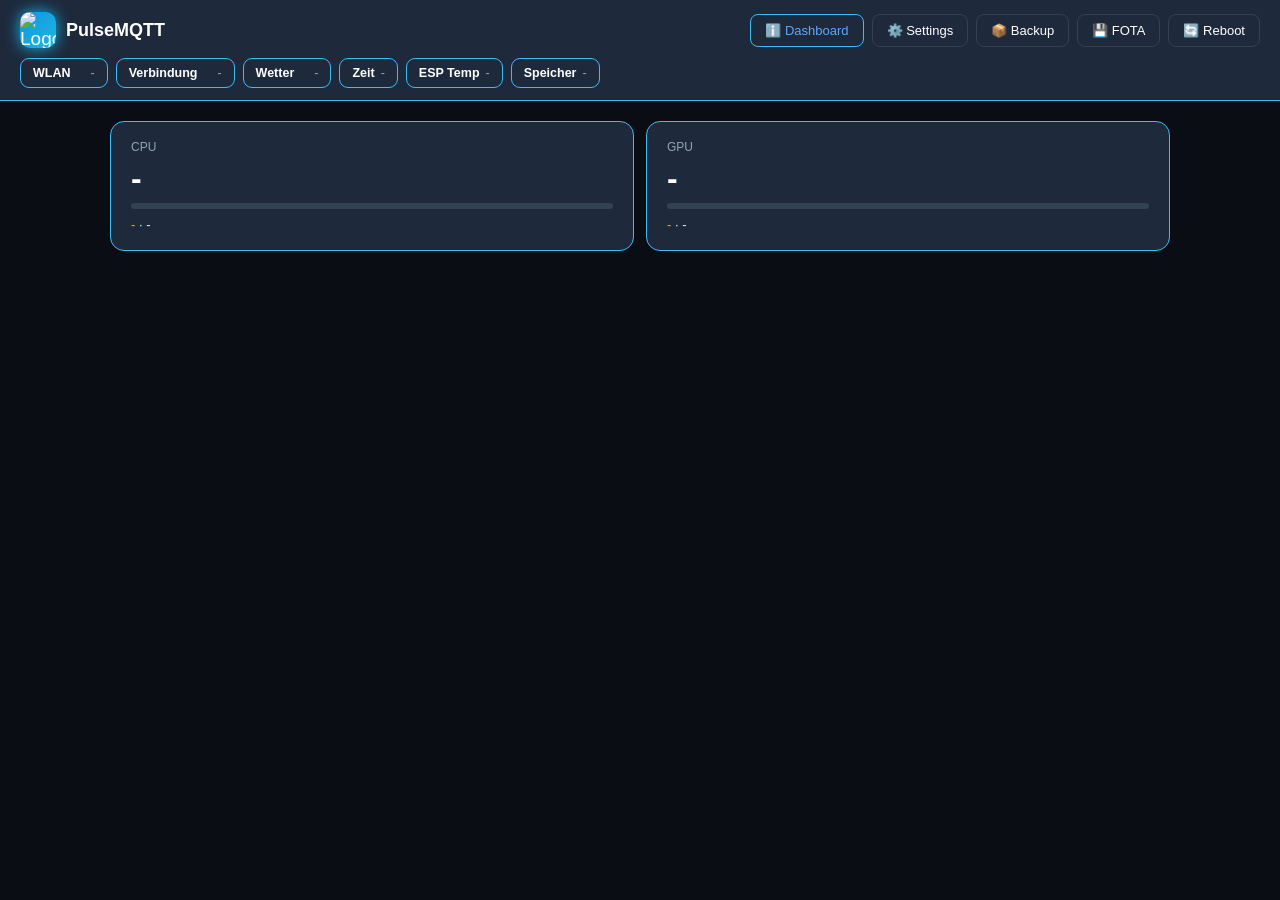
==== commit f3425219: "feat: Implement backup and restore functionality in the web dashboard" ====
--- a/web/dashboard.html
+++ b/web/dashboard.html
@@ -370,6 +370,7 @@
       <nav>
         <button data-tab="dashboard" class="active">ℹ️ Dashboard</button>
         <button data-tab="settings">⚙️ Settings</button>
+        <button data-tab="backup">📦 Backup</button>
         <button data-tab="fota">💾 FOTA</button>
         <button data-tab="editor" id="navEditor" style="display:none">🎨 Editor</button>
         <button id="btnReboot" class="btn">🔄 Reboot</button>
@@ -575,6 +576,19 @@
       </div>
     </section>
 
+    <section id="tab-backup" class="tab">
+      <div class="card" style="max-width:520px">
+        <h3 style="margin-top:0;color:var(--blue)">📦 Backup / Wiederherstellen</h3>
+        <div class="status-line">Exportiert MQTT-, Zeit-, Wetter-, Anzeige- und Pin-Einstellungen (sowie das Dashboard-/Standby-Layout, falls dieses Display einen Editor hat) als JSON-Datei. Passwörter (MQTT, Wetter-API-Key) werden standardmäßig ausgelassen.</div>
+        <div class="field"><label>Passwörter einschließen ⚠️ (Klartext in der Datei)<input type="checkbox" id="exportIncludeSecrets"></label></div>
+        <div class="actions"><button class="btn" id="btnConfigExport">Konfiguration exportieren</button></div>
+        <hr style="border-color:#334155;margin:20px 0">
+        <div class="field"><label>Config-Datei (.json)</label><input type="file" id="configImportFile" accept=".json"></div>
+        <div class="status-line">Überschreibt die aktuellen Einstellungen. Änderungen (außer Layout) wirken erst nach einem Neustart.</div>
+        <div class="actions"><button class="btn primary" id="btnConfigImport">Importieren</button></div>
+      </div>
+    </section>
+
     <section id="tab-fota" class="tab">
       <div class="card" style="max-width:520px">
         <h3 style="margin-top:0;color:var(--blue)">⬆ Firmware</h3>
@@ -671,7 +685,7 @@
     // entschieden, welcher Tab aktiv ist.
     function tabFromPath(path) {
       const p = path.replace(/^\/+|\/+$/g, '');
-      return (p === 'settings' || p === 'fota' || p === 'editor') ? p : 'dashboard';
+      return (p === 'settings' || p === 'backup' || p === 'fota' || p === 'editor') ? p : 'dashboard';
     }
 
     async function activateTab(tab, pushUrl) {
@@ -1055,6 +1069,42 @@
         addr: pinValHex('pinI2cAddr'),
       },
     }));
+
+    // --- Settings: Backup/Wiederherstellen (Issue #63) ---
+    $('btnConfigExport').addEventListener('click', () => {
+      const includeSecrets = $('exportIncludeSecrets').checked;
+      // Normale Browser-Navigation statt fetch/Blob - der Content-Disposition-
+      // Header der Antwort (siehe web_portal.cpp handleConfigExport) loest den
+      // nativen Download-Dialog aus.
+      window.location.href = '/api/config/export' + (includeSecrets ? '?include_secrets=1' : '');
+    });
+
+    $('btnConfigImport').addEventListener('click', () => {
+      const fileInput = $('configImportFile');
+      const file = fileInput.files[0];
+      if (!file) { toast('Bitte zuerst eine Datei auswählen'); return; }
+
+      const reader = new FileReader();
+      reader.onload = async () => {
+        const text = reader.result;
+        try {
+          JSON.parse(text); // fruehe Validierung, bevor der Nutzer gefragt wird
+        } catch (e) {
+          toast('Ungültige JSON-Datei');
+          return;
+        }
+        if (!confirm('Konfiguration wirklich importieren und überschreiben?')) return;
+        try {
+          await api('/api/config/import', { method: 'POST', headers: { 'Content-Type': 'application/json' }, body: text });
+          toast('Konfiguration importiert - Neustart empfohlen');
+          fileInput.value = '';
+          loadConfig();
+        } catch (e) {
+          toast('Import fehlgeschlagen');
+        }
+      };
+      reader.readAsText(file);
+    });
 
     // --- Settings: WLAN (WiFiManager REST API) ---
     // /api/wifi/scan ist zweistufig: der erste Aufruf stoesst nur einen
@@ -1450,6 +1500,7 @@
       ['mono_gpu_card', '+ GPU (Karte)'],
       ['mono_line', '+ Linie'],
       ['mono_label_value', '+ Label - Wert'],
+      ['value_bar', '+ Balken'],
     ];
     const CARD_PALETTE = [
       ['datetime_card', '+ Datum/Uhrzeit'],
@@ -1461,6 +1512,7 @@
       ['chart_card', '+ Verlauf'],
       ['footer', '+ Footer'],
       ['wide_standby_weather', '+ Uhr/Wetter (Vollbild, Standby)'],
+      ['value_bar', '+ Balken'],
     ];
 
     // Palette ist kontextuell (Mono hat eigene kleine Widget-Typen), der
@@ -1513,6 +1565,9 @@
       if (w.type === 'mono_label_value') {
         return 'Label-Wert: ' + (w.props.label || w.props.key || '?');
       }
+      if (w.type === 'value_bar') {
+        return 'Balken: ' + (w.props.key || '?');
+      }
       if (w.type === 'mono_clock' && w.props.big) {
         return 'Uhr (groß)';
       }
@@ -1576,7 +1631,19 @@
       w.y = Math.max(0, Math.min(s_editorH - w.h, snapToGrid(y)));
       editorRender();
     });
-    window.addEventListener('pointerup', () => { s_dragId = null; });
+    // editorRenderProps() nach dem Loslassen erneut aufrufen: das Props-
+    // Panel (propX/propY etc.) wird waehrend des Ziehens NICHT live
+    // mitaktualisiert (pointermove oben ruft nur editorRender() fuer die
+    // Canvas-Box auf), blieb bislang also auf der Position VOR dem Drag
+    // stehen. Ein Klick auf "Uebernehmen" direkt nach dem Ziehen las dann
+    // diese veralteten propX/propY-Werte aus und ueberschrieb die gerade
+    // gezogene Position damit wieder - das Widget "sprang zurueck" und
+    // musste erneut verschoben werden (User-Bugreport).
+    window.addEventListener('pointerup', () => {
+      const wasDragging = s_dragId !== null;
+      s_dragId = null;
+      if (wasDragging) editorRenderProps();
+    });
 
     // chart_card (Quelle/Messwert) und mono_label_value (Key/Label/Unit)
     // sind die einzigen Typen mit eigenen Props - alle anderen (Karten UND
@@ -1596,6 +1663,7 @@
       }
       const isChart = w.type === 'chart_card';
       const isLabelValue = w.type === 'mono_label_value';
+      const isValueBar = w.type === 'value_bar';
       const isMonoCard = w.type === 'mono_cpu_card' || w.type === 'mono_gpu_card';
       const isForecast = w.type === 'mono_forecast' || w.type === 'mono_standby_weather' || w.type === 'mono_standby_weather_wday' || w.type === 'wide_standby_weather';
       let html = `
@@ -1630,6 +1698,23 @@
           </div>
           <div class="field"><label>Einheit (z.B. %, C, W, MB)</label><input id="propLvUnit" value="${w.props.unit || ''}"></div>`;
       }
+      if (isValueBar) {
+        const dynOptionsHtml = s_dynKeys.map(k => `<option value="${k}">`).join('');
+        const rangeOptionsHtml = [['percent', 'Prozent (0-100)'], ['temp', 'Temp (anpassbar)']]
+          .map(([v, l]) => `<option value="${v}"${v === (w.props.range || 'percent') ? ' selected' : ''}>${l}</option>`)
+          .join('');
+        html += `
+          <div class="field">
+            <label>Feldname (aus PC-App)</label>
+            <input id="propBarKey" value="${w.props.key || ''}" list="lvKeyList">
+            <datalist id="lvKeyList">${dynOptionsHtml}</datalist>
+          </div>
+          <div class="field"><label>Wertebereich</label><select id="propBarRange">${rangeOptionsHtml}</select></div>
+          <div class="row">
+            <div class="field"><label>Min (bei Temp)</label><input type="number" id="propBarMin" value="${w.props.rangeMin ?? 0}"></div>
+            <div class="field"><label>Max (bei Temp)</label><input type="number" id="propBarMax" value="${w.props.rangeMax ?? 100}"></div>
+          </div>`;
+      }
       if (isMonoCard) {
         const borderChecked = w.props.border !== false ? 'checked' : '';
         const bigChecked = w.props.big ? 'checked' : '';
@@ -1660,6 +1745,10 @@
         if ($('propLvLabel')) w.props.label = $('propLvLabel').value;
         if ($('propLvKey')) w.props.key = $('propLvKey').value;
         if ($('propLvUnit')) w.props.unit = $('propLvUnit').value;
+        if ($('propBarKey')) w.props.key = $('propBarKey').value;
+        if ($('propBarRange')) w.props.range = $('propBarRange').value;
+        if ($('propBarMin')) w.props.rangeMin = parseFloat($('propBarMin').value) || 0;
+        if ($('propBarMax')) w.props.rangeMax = parseFloat($('propBarMax').value) || 100;
         if ($('propBorder')) w.props.border = $('propBorder').checked;
         if ($('propBig')) w.props.big = $('propBig').checked;
         if ($('propFcDays')) w.props.days = Math.max(1, Math.min(5, parseInt($('propFcDays').value, 10) || 3));
@@ -1702,6 +1791,7 @@
       mono_gpu_card: { w: 64, h: 64, props: { border: true, big: true } },
       mono_line: { w: 100, h: 1, props: {} },
       mono_label_value: { w: 100, h: 10, props: { key: '', label: '', unit: '' } },
+      value_bar: { w: 100, h: 10, props: { key: '', range: 'percent', rangeMin: 0, rangeMax: 100 } },
     };
 
     function editorAddWidget(type) {
